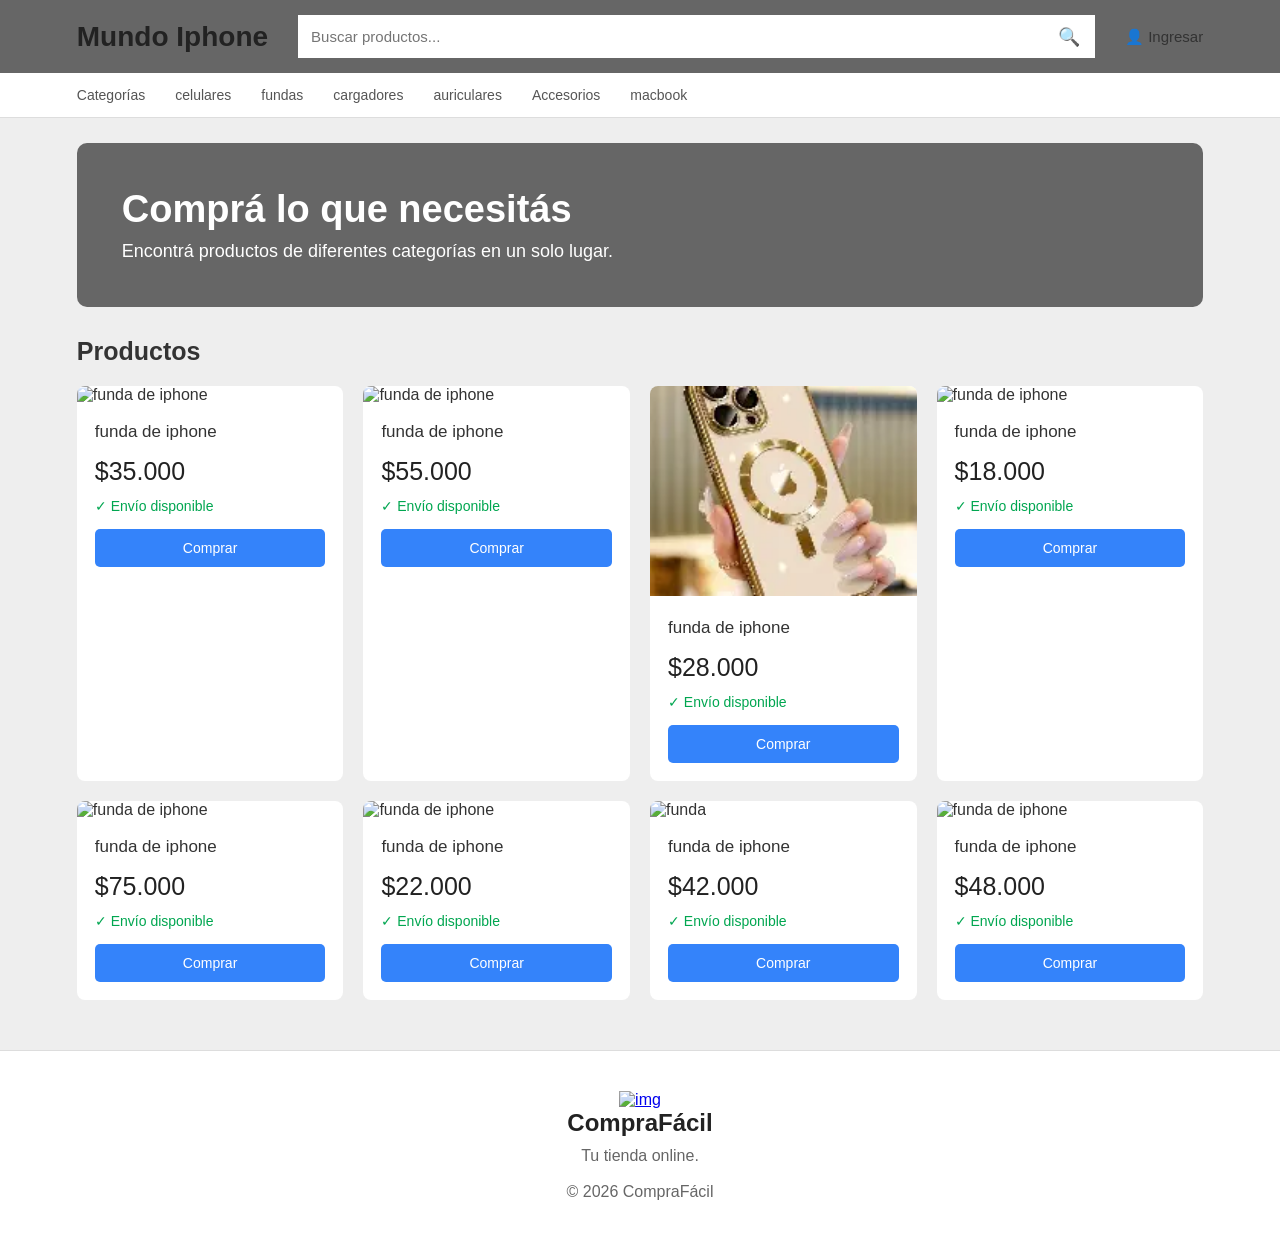
==== accesorios.html @ ab216c0a "Add files via upload" ====
<!DOCTYPE html>
<html lang="en">
<head>
    <meta charset="UTF-8">
    <link rel="stylesheet" href="estilos.css">
    <meta name="viewport" content="width=device-width, initial-scale=1.0">
    <title>zone Phone</title>
</head>
<link rel="preconnect" href="https://fonts.googleapis.com">
<link rel="preconnect" href="https://fonts.gstatic.com" crossorigin>
<link href="https://fonts.googleapis.com/css2?family=Bitcount+Ink:wght@100..900&display=swap" rel="stylesheet">
<body>
    <!-- ===== ENCABEZADO ===== -->
<title>zone Phone</title>
<link rel="estilos" href="estilos.css">
<header>

    <div class="logo">
       Mundo Iphone
    </div>

    <div class="buscador">

        <input
            type="text"
            placeholder="Buscar productos..."
        >
        <button type="submit">🔍</button>

        
    </div>

    <div class="usuario">
        👤 Ingresar
    </div>

</header>


<!-- ===== CATEGORÍAS ===== -->

<nav>

    <a href="#">Categorías</a>

    <a href="celulares.html">celulares</a>

    <a href="fundas.html">fundas</a>

    <a href="cargadores.html">cargadores</a>

    <a href="auriculares.html">auriculares</a>

    <a href="accesorios.html">Accesorios</a>

    <a href="macbook.html">macbook</a>

</nav>


<!-- ===== BANNER ===== -->

<section class="banner">

    <h1>
        Comprá lo que necesitás
    </h1>

    <p>
        Encontrá productos de diferentes categorías
        en un solo lugar.
    </p>

</section>


<!-- ===== PRODUCTOS ===== -->

<main class="contenedor">

    <h2 class="titulo">
        Productos
    </h2>


    <section class="productos">


        <!-- PRODUCTO 1 -->

        <article class="producto">

            <img
                src="https://th.bing.com/th/id/OIP.lqDv7DbG0J4QGtBsUQk6LwHaHa?w=180&h=182&c=7&r=0&o=7&pid=1.7&rm=3"
                alt="funda de iphone"
            >

            <div class="informacion">

                <h3>
                    funda de iphone
                </h3>

                <div class="precio">
                    $35.000
                </div>

                <div class="envio">
                    ✓ Envío disponible
                </div>

                <a href="#" class="boton">
                    Comprar
                </a>

            </div>

        </article>


        <!-- PRODUCTO 2 -->

        <article class="producto">

            <img
                src="https://th.bing.com/th/id/OIP.3WIQGI8E8xNQ7wiEvR8lOgHaH5?w=169&h=182&c=7&r=0&o=7&pid=1.7&rm=3"
                alt="funda de iphone"
            >

            <div class="informacion">

                <h3>
                    funda de iphone
                </h3>

                <div class="precio">
                    $55.000
                </div>

                <div class="envio">
                    ✓ Envío disponible
                </div>

                <a href="#" class="boton">
                    Comprar
                </a>

            </div>

        </article>


        <!-- PRODUCTO 3 -->

        <article class="producto">

            <img
                src="[data-uri]"
                alt="funda de iphone"
            >

            <div class="informacion">

                <h3>
                    funda de iphone
                </h3>

                <div class="precio">
                    $28.000
                </div>

                <div class="envio">
                    ✓ Envío disponible
                </div>

                <a href="#" class="boton">
                    Comprar
                </a>

            </div>

        </article>


        <!-- PRODUCTO 4 -->

        <article class="producto">

            <img
                src="https://th.bing.com/th?q=iPhone+11+Rojo+Fundas&w=120&h=120&c=1&rs=1&qlt=70&r=0&o=7&cb=1&pid=InlineBlock&rm=3&mkt=es-AR&cc=AR&setlang=es&adlt=moderate&t=1&mw=247"
                alt="funda de iphone"
            >

            <div class="informacion">

                <h3>
                    funda de iphone
                </h3>

                <div class="precio">
                    $18.000
                </div>

                <div class="envio">
                    ✓ Envío disponible
                </div>

                <a href="#" class="boton">
                    Comprar
                </a>

            </div>

        </article>


        <!-- PRODUCTO 5 -->

        <article class="producto">

            <img
                src="https://th.bing.com/th/id/OIP.HpjDzfjEz4w4S8hobf5PIgHaHa?w=175&h=180&c=7&r=0&o=7&pid=1.7&rm=3"
                alt="funda de iphone"
            >

            <div class="informacion">

                <h3>
                    funda de iphone
                </h3>

                <div class="precio">
                    $75.000
                </div>

                <div class="envio">
                    ✓ Envío disponible
                </div>

                <a href="#" class="boton">
                    Comprar
                </a>

            </div>

        </article>


        <!-- PRODUCTO 6 -->

        <article class="producto">

            <img
                src="https://th.bing.com/th/id/OIP.JQcCdnDBxBbUWGjRjV0ViQHaHs?w=196&h=203&c=7&r=0&o=7&pid=1.7&rm=3"
                alt="funda de iphone"
            >

            <div class="informacion">

                <h3>
                    funda de iphone
                </h3>

                <div class="precio">
                    $22.000
                </div>

                <div class="envio">
                    ✓ Envío disponible
                </div>

                <a href="#" class="boton">
                    Comprar
                </a>

            </div>

        </article>


        <!-- PRODUCTO 7 -->

        <article class="producto">

            <img
                src="https://th.bing.com/th/id/OIP.5rBGPWnrFqaTnZEM7w9niAHaHa?w=210&h=210&c=7&r=0&o=7&pid=1.7&rm=3"
                alt="funda"
            >

            <div class="informacion">

                <h3>
                    funda de iphone
                </h3>

                <div class="precio">
                    $42.000
                </div>

                <div class="envio">
                    ✓ Envío disponible
                </div>

                <a href="#" class="boton">
                    Comprar
                </a>

            </div>

        </article>


        <!-- PRODUCTO 8 -->

        <article class="producto">

            <img
                src="https://th.bing.com/th/id/OIP.6UaRbbghZWbyrovFTUPnWQHaHa?w=204&h=203&c=7&r=0&o=7&pid=1.7&rm=3"
                alt="funda de iphone"
            >

            <div class="informacion">

                <h3>
                    funda de iphone
                </h3>

                <div class="precio">
                    $48.000
                </div>

                <div class="envio">
                    ✓ Envío disponible
                </div>

                <a href="#" class="boton">
                    Comprar
                </a>

            </div>

        </article>


    </section>

</main>


<!-- ===== FOOTER ===== -->

<footer>

<a href="https://www.instagram.com/mati_bcj__/"><img  src="https://th.bing.com/th/id/OIP.xa0FgRBsvMi7bmVNCDYsCgHaHa?r=0&o=7rm=3&rs=1&pid=ImgDetMain&o=7&rm=3"  alt="img" width="70px" height="70px"></a>
    <h2>
        CompraFácil
    </h2>

    <p>
        Tu tienda online.
    </p>

    <br>

    <p>
        © 2026 CompraFácil
    </p>

</footer>
</body>
</html>
---- estilos.css ----
* {
        margin: 0;
        padding: 0;
        box-sizing: border-box;
        font-family: Arial, sans-serif;
    }

    body {
        background-color: #eeeeee;
        color: #333;
    }

    /* ===== HEADER ===== */

    header {
        background-color: #666666;
        padding: 15px 6%;
        display: flex;
        align-items: center;
        gap: 30px;
    }

    .logo {
        font-size: 28px;
        font-weight: bold;
        color: #222;
    }

    .buscador {
        flex: 1;
        display: flex;
    }

    .buscador input {
        width: 100%;
        padding: 13px;
        border: none;
        outline: none;
        font-size: 15px;
    }

    .buscador button {
        width: 55px;
        border: none;
        background-color: white;
        cursor: pointer;
        font-size: 18px;
    }

    .usuario {
        font-size: 15px;
        white-space: nowrap;
    }

    /* ===== CATEGORÍAS ===== */

    nav {
        background-color: white;
        padding: 14px 6%;
        display: flex;
        gap: 30px;
        border-bottom: 1px solid #ddd;
    }

    nav a {
        text-decoration: none;
        color: #555;
        font-size: 14px;
    }

    nav a:hover {
        color: #3483fa;
    }

    /* ===== BANNER ===== */

    .banner {
        width: 88%;
        max-width: 1200px;
        margin: 25px auto;
        padding: 45px;
        border-radius: 10px;
        background-color: #666666;
        color: white;
    }

    .banner h1 {
        font-size: 38px;
        margin-bottom: 10px;
    }

    .banner p {
        font-size: 18px;
    }

    /* ===== CONTENIDO ===== */

    .contenedor {
        width: 88%;
        max-width: 1200px;
        margin: auto;
    }

    .titulo {
        margin: 30px 0 20px;
        font-size: 25px;
    }

    /* ===== PRODUCTOS ===== */

    .productos {
        display: grid;
        grid-template-columns: repeat(4, 1fr);
        gap: 20px;
        padding-bottom: 50px;
    }

    .producto {
        background-color: white;
        border-radius: 8px;
        overflow: hidden;
        transition: 0.2s;
    }

    .producto:hover {
        transform: translateY(-5px);
        box-shadow: 0 5px 15px rgba(0,0,0,0.15);
    }

    .producto img {
        width: 100%;
        height: 210px;
        object-fit: cover;
    }

    .informacion {
        padding: 18px;
    }

    .informacion h3 {
        font-size: 17px;
        font-weight: normal;
        margin-bottom: 15px;
    }

    .precio {
        font-size: 25px;
        margin-bottom: 12px;
        color: #222;
    }

    .envio {
        color: #00a650;
        font-size: 14px;
        margin-bottom: 15px;
    }

    .boton {
        display: block;
        text-align: center;
        text-decoration: none;
        background-color: #3483fa;
        color: white;
        padding: 11px;
        border-radius: 5px;
        font-size: 14px;
    }

    .boton:hover {
        background-color: #296fd3;
    }

    /* ===== PIE DE PÁGINA ===== */

    footer {
        background-color: white;
        border-top: 1px solid #ddd;
        padding: 40px;
        text-align: center;
        color: #666;
    }

    footer h2 {
        color: #222;
        margin-bottom: 10px;
    }

    /* ===== RESPONSIVE ===== */

    @media (max-width: 900px) {

        .productos {
            grid-template-columns: repeat(2, 1fr);
        }

    }

    @media (max-width: 600px) {

        header {
            flex-wrap: wrap;
        }

        .logo {
            width: 100%;
            text-align: center;
        }

        .buscador {
            width: 100%;
        }

        nav {
            overflow-x: auto;
        }

        .banner {
            padding: 30px;
        }

        .banner h1 {
            font-size: 28px;
        }

        .productos {
            grid-template-columns: 1fr 1fr;
            gap: 10px;
        }

        .producto img {
            height: 160px;
        }

        .informacion {
            padding: 12px;
        }

        .precio {
            font-size: 20px;
        }

    }
---- estilos.css ----
* {
        margin: 0;
        padding: 0;
        box-sizing: border-box;
        font-family: Arial, sans-serif;
    }

    body {
        background-color: #eeeeee;
        color: #333;
    }

    /* ===== HEADER ===== */

    header {
        background-color: #666666;
        padding: 15px 6%;
        display: flex;
        align-items: center;
        gap: 30px;
    }

    .logo {
        font-size: 28px;
        font-weight: bold;
        color: #222;
    }

    .buscador {
        flex: 1;
        display: flex;
    }

    .buscador input {
        width: 100%;
        padding: 13px;
        border: none;
        outline: none;
        font-size: 15px;
    }

    .buscador button {
        width: 55px;
        border: none;
        background-color: white;
        cursor: pointer;
        font-size: 18px;
    }

    .usuario {
        font-size: 15px;
        white-space: nowrap;
    }

    /* ===== CATEGORÍAS ===== */

    nav {
        background-color: white;
        padding: 14px 6%;
        display: flex;
        gap: 30px;
        border-bottom: 1px solid #ddd;
    }

    nav a {
        text-decoration: none;
        color: #555;
        font-size: 14px;
    }

    nav a:hover {
        color: #3483fa;
    }

    /* ===== BANNER ===== */

    .banner {
        width: 88%;
        max-width: 1200px;
        margin: 25px auto;
        padding: 45px;
        border-radius: 10px;
        background-color: #666666;
        color: white;
    }

    .banner h1 {
        font-size: 38px;
        margin-bottom: 10px;
    }

    .banner p {
        font-size: 18px;
    }

    /* ===== CONTENIDO ===== */

    .contenedor {
        width: 88%;
        max-width: 1200px;
        margin: auto;
    }

    .titulo {
        margin: 30px 0 20px;
        font-size: 25px;
    }

    /* ===== PRODUCTOS ===== */

    .productos {
        display: grid;
        grid-template-columns: repeat(4, 1fr);
        gap: 20px;
        padding-bottom: 50px;
    }

    .producto {
        background-color: white;
        border-radius: 8px;
        overflow: hidden;
        transition: 0.2s;
    }

    .producto:hover {
        transform: translateY(-5px);
        box-shadow: 0 5px 15px rgba(0,0,0,0.15);
    }

    .producto img {
        width: 100%;
        height: 210px;
        object-fit: cover;
    }

    .informacion {
        padding: 18px;
    }

    .informacion h3 {
        font-size: 17px;
        font-weight: normal;
        margin-bottom: 15px;
    }

    .precio {
        font-size: 25px;
        margin-bottom: 12px;
        color: #222;
    }

    .envio {
        color: #00a650;
        font-size: 14px;
        margin-bottom: 15px;
    }

    .boton {
        display: block;
        text-align: center;
        text-decoration: none;
        background-color: #3483fa;
        color: white;
        padding: 11px;
        border-radius: 5px;
        font-size: 14px;
    }

    .boton:hover {
        background-color: #296fd3;
    }

    /* ===== PIE DE PÁGINA ===== */

    footer {
        background-color: white;
        border-top: 1px solid #ddd;
        padding: 40px;
        text-align: center;
        color: #666;
    }

    footer h2 {
        color: #222;
        margin-bottom: 10px;
    }

    /* ===== RESPONSIVE ===== */

    @media (max-width: 900px) {

        .productos {
            grid-template-columns: repeat(2, 1fr);
        }

    }

    @media (max-width: 600px) {

        header {
            flex-wrap: wrap;
        }

        .logo {
            width: 100%;
            text-align: center;
        }

        .buscador {
            width: 100%;
        }

        nav {
            overflow-x: auto;
        }

        .banner {
            padding: 30px;
        }

        .banner h1 {
            font-size: 28px;
        }

        .productos {
            grid-template-columns: 1fr 1fr;
            gap: 10px;
        }

        .producto img {
            height: 160px;
        }

        .informacion {
            padding: 12px;
        }

        .precio {
            font-size: 20px;
        }

    }
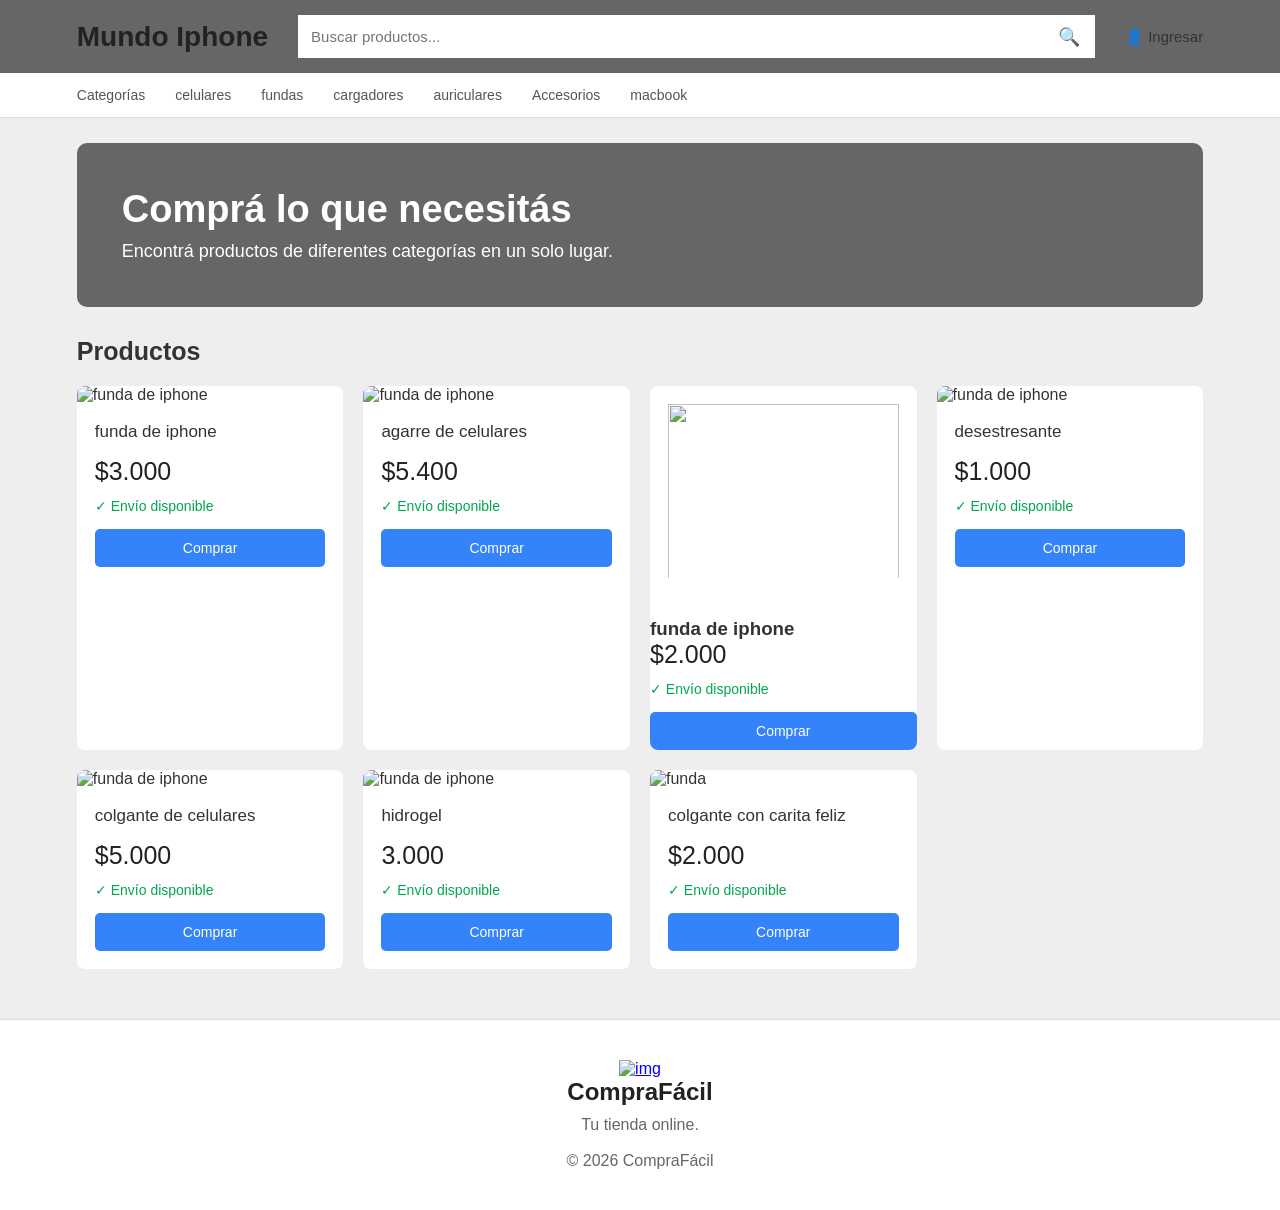
==== commit 0ad91a2c: "Add files via upload agregamos imagenes y acomodamos precios" ====
--- a/accesorios.html
+++ b/accesorios.html
@@ -102,7 +102,7 @@
                 </h3>
 
                 <div class="precio">
-                    $35.000
+                    $3.000
                 </div>
 
                 <div class="envio">
@@ -123,9 +123,39 @@
         <article class="producto">
 
             <img
-                src="https://th.bing.com/th/id/OIP.3WIQGI8E8xNQ7wiEvR8lOgHaH5?w=169&h=182&c=7&r=0&o=7&pid=1.7&rm=3"
-                alt="funda de iphone"
-            >
+                src="https://imgs.search.brave.com/RlelhZnqOQGCmLyrAwkicXU336KvYit3Cat332UtdWM/rs:fit:860:0:0:0/g:ce/aHR0cHM6Ly9rb2xh/Y2Nlc29yaW9zLmNv/bS93cC1jb250ZW50/L3VwbG9hZHMvMjAy/NS8wOS9zb3BvcnRl/LW1ldGFsaWNvLTQu/cG5n"
+                alt="funda de iphone"
+            >
+
+            <div class="informacion">
+
+                <h3>
+                    agarre de celulares
+                </h3>
+
+                <div class="precio">
+                    $5.400
+                </div>
+
+                <div class="envio">
+                    ✓ Envío disponible
+                </div>
+
+                <a href="#" class="boton">
+                    Comprar
+                </a>
+
+            </div>
+
+        </article>
+
+
+        <!-- PRODUCTO 3 -->
+
+        <article class="producto">
+
+            <img
+                src="https://imgs.search.brave.com/WIKdRXOg6GsjXc3wdHsk2YmTjl7kUSle022wUnVVPlM/rs:fit:860:0:0:0/g:ce/aHR0cHM6Ly9rb2xh/Y2Nlc29yaW9zLmNv/bS93cC1jb250ZW50/L3VwbG9hZHMvMjAy/Ni8wNC9QUk9EVUNU/T1MtV0VCLTIwMjYt/MDQtMDdUMTI0MzE1/LjMyOS5wbmc"
 
             <div class="informacion">
 
@@ -134,39 +164,7 @@
                 </h3>
 
                 <div class="precio">
-                    $55.000
-                </div>
-
-                <div class="envio">
-                    ✓ Envío disponible
-                </div>
-
-                <a href="#" class="boton">
-                    Comprar
-                </a>
-
-            </div>
-
-        </article>
-
-
-        <!-- PRODUCTO 3 -->
-
-        <article class="producto">
-
-            <img
-                src="[data-uri]"
-                alt="funda de iphone"
-            >
-
-            <div class="informacion">
-
-                <h3>
-                    funda de iphone
-                </h3>
-
-                <div class="precio">
-                    $28.000
+                    $2.000
                 </div>
 
                 <div class="envio">
@@ -187,18 +185,18 @@
         <article class="producto">
 
             <img
-                src="https://th.bing.com/th?q=iPhone+11+Rojo+Fundas&w=120&h=120&c=1&rs=1&qlt=70&r=0&o=7&cb=1&pid=InlineBlock&rm=3&mkt=es-AR&cc=AR&setlang=es&adlt=moderate&t=1&mw=247"
-                alt="funda de iphone"
-            >
-
-            <div class="informacion">
-
-                <h3>
-                    funda de iphone
-                </h3>
-
-                <div class="precio">
-                    $18.000
+                src="https://imgs.search.brave.com/9Du66cB6i1beCLahHrq1XD6NOsEXyOTUGy7x7X4h13k/rs:fit:860:0:0:0/g:ce/aHR0cHM6Ly9rb2xh/Y2Nlc29yaW9zLmNv/bS93cC1jb250ZW50/L3VwbG9hZHMvMjAy/NS8wOS9zb3BvcnRl/LXNvcGFwYXMtYXJv/LTUucG5n"
+                alt="funda de iphone"
+            >
+
+            <div class="informacion">
+
+                <h3>
+                    desestresante
+                </h3>
+
+                <div class="precio">
+                    $1.000
                 </div>
 
                 <div class="envio">
@@ -219,18 +217,18 @@
         <article class="producto">
 
             <img
-                src="https://th.bing.com/th/id/OIP.HpjDzfjEz4w4S8hobf5PIgHaHa?w=175&h=180&c=7&r=0&o=7&pid=1.7&rm=3"
-                alt="funda de iphone"
-            >
-
-            <div class="informacion">
-
-                <h3>
-                    funda de iphone
-                </h3>
-
-                <div class="precio">
-                    $75.000
+                src="https://imgs.search.brave.com/Lwpmb1WV0AS9Hj9uWvzJJmWD8jN6GQDOUS9H20gxI1E/rs:fit:860:0:0:0/g:ce/aHR0cHM6Ly9hci10/b2RvbW9kYS5ibHVl/c3Rhcmdyb3VwLWNk/bi5jb20vbWVkaWEv/Y2F0YWxvZy9wcm9k/dWN0LzgvMy84Mzg2/MDgwMV8wXzFfMjAy/NjA1MDUxNTAwNTYu/anBnP3F1YWxpdHk9/NzUmYmctY29sb3I9/MjU1LDI1NSwyNTUm/Zml0PWJvdW5kcyZo/ZWlnaHQ9NjA4Jndp/ZHRoPTQ3NSZjYW52/YXM9NDc1OjYwOA"
+                alt="funda de iphone"
+            >
+
+            <div class="informacion">
+
+                <h3>
+                    colgante de celulares
+                </h3>
+
+                <div class="precio">
+                    $5.000
                 </div>
 
                 <div class="envio">
@@ -251,18 +249,18 @@
         <article class="producto">
 
             <img
-                src="https://th.bing.com/th/id/OIP.JQcCdnDBxBbUWGjRjV0ViQHaHs?w=196&h=203&c=7&r=0&o=7&pid=1.7&rm=3"
-                alt="funda de iphone"
-            >
-
-            <div class="informacion">
-
-                <h3>
-                    funda de iphone
-                </h3>
-
-                <div class="precio">
-                    $22.000
+                src="https://imgs.search.brave.com/T72AX_Q_d1ZDsbEo1svSQLnpAQaJJeSHcqk-J0VGWlU/rs:fit:860:0:0:0/g:ce/aHR0cHM6Ly9jZG4u/YmlsbG93c2hvcC5j/b20vOWVmODRkZGEt/MzJkZC00MDE2LTdk/YTMtMWMwYTgyNGZm/ZmI0L2ltZy9Qcm9k/dWN0by81MmMyY2E0/Yi1iZTA5LTM0Yjgt/MzI4OC02YTMzYTQx/NTAwODgvaGlkcm9n/ZWwtNjczZGU4N2Zh/MTk4NC1PLnBuZw"
+                alt="funda de iphone"
+            >
+
+            <div class="informacion">
+
+                <h3>
+                    hidrogel
+                </h3>
+
+                <div class="precio">
+                    3.000
                 </div>
 
                 <div class="envio">
@@ -283,63 +281,36 @@
         <article class="producto">
 
             <img
-                src="https://th.bing.com/th/id/OIP.5rBGPWnrFqaTnZEM7w9niAHaHa?w=210&h=210&c=7&r=0&o=7&pid=1.7&rm=3"
+                src="https://imgs.search.brave.com/2kPE7-es5l4nFboWR3fkVKoDTxbyQIYh5kV48746IlU/rs:fit:860:0:0:0/g:ce/aHR0cHM6Ly9pLnBp/bmltZy5jb20vb3Jp/Z2luYWxzL2FlL2Fm/LzEwL2FlYWYxMDc1/ZTViZWJiOTdjYjI5/MDQ3ODVkMWE0OTMz/LmpwZw"
                 alt="funda"
             >
 
             <div class="informacion">
 
                 <h3>
-                    funda de iphone
-                </h3>
-
-                <div class="precio">
-                    $42.000
-                </div>
-
-                <div class="envio">
-                    ✓ Envío disponible
-                </div>
-
-                <a href="#" class="boton">
-                    Comprar
-                </a>
-
-            </div>
-
-        </article>
-
-
-        <!-- PRODUCTO 8 -->
-
-        <article class="producto">
-
-            <img
-                src="https://th.bing.com/th/id/OIP.6UaRbbghZWbyrovFTUPnWQHaHa?w=204&h=203&c=7&r=0&o=7&pid=1.7&rm=3"
-                alt="funda de iphone"
-            >
-
-            <div class="informacion">
-
-                <h3>
-                    funda de iphone
-                </h3>
-
-                <div class="precio">
-                    $48.000
-                </div>
-
-                <div class="envio">
-                    ✓ Envío disponible
-                </div>
-
-                <a href="#" class="boton">
-                    Comprar
-                </a>
-
-            </div>
-
-        </article>
+                    colgante con carita feliz
+                </h3>
+
+                <div class="precio">
+                    $2.000
+                </div>
+
+                <div class="envio">
+                    ✓ Envío disponible
+                </div>
+
+                <a href="#" class="boton">
+                    Comprar
+                </a>
+
+            </div>
+
+        </article>
+
+
+       
+
+       
 
 
     </section>
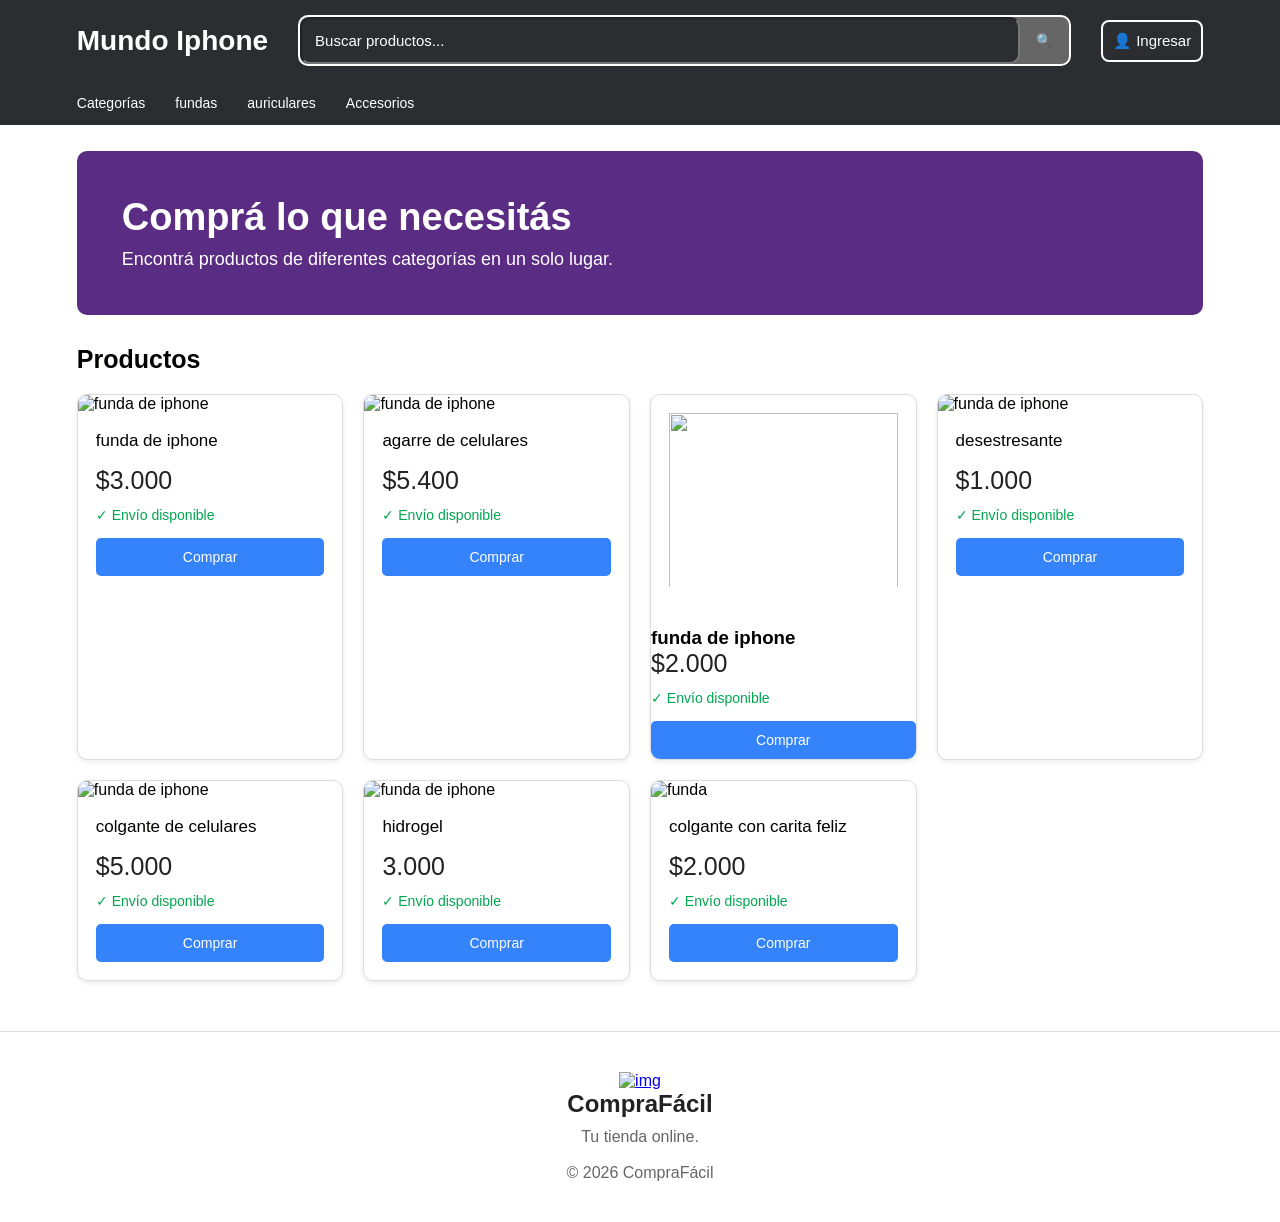
==== commit 8b68c5a5: "Add files via upload agregamos los vinculos a categorias" ====
--- a/accesorios.html
+++ b/accesorios.html
@@ -41,19 +41,19 @@
 
 <nav>
 
-    <a href="#">Categorías</a>
-
-    <a href="celulares.html">celulares</a>
+    <a href="index.html">Categorías</a>
+
+    
 
     <a href="fundas.html">fundas</a>
 
-    <a href="cargadores.html">cargadores</a>
+    
 
     <a href="auriculares.html">auriculares</a>
 
     <a href="accesorios.html">Accesorios</a>
 
-    <a href="macbook.html">macbook</a>
+    
 
 </nav>
 
--- a/estilos.css
+++ b/estilos.css
@@ -8,14 +8,14 @@
     }
 
     body {
-        background-color: #eeeeee;
-        color: #333;
+        background-color: white;
+        color: #020300;
     }
 
     /* ===== HEADER ===== */
 
     header {
-        background-color: #666666;
+        background-color: #2b2d31;
         padding: 15px 6%;
         display: flex;
         align-items: center;
@@ -25,48 +25,70 @@
     .logo {
         font-size: 28px;
         font-weight: bold;
-        color: #222;
+        color: white;
     }
 
     .buscador {
         flex: 1;
         display: flex;
+        align-items: center;
+        background-color: #666666;
+        border: 2px solid white;
+        border-radius: 10px;
+        overflow: hidden;
     }
 
     .buscador input {
         width: 100%;
         padding: 13px;
-        border: none;
+        border: 1x solid white;
+        border-radius: 10px;
         outline: none;
         font-size: 15px;
+        background-color: #2b2d31;
+    }
+
+    .buscador input::placeholder {
+    color: white;
     }
 
     .buscador button {
-        width: 55px;
+        padding: 13px 16px;
         border: none;
-        background-color: white;
+        background: transparent;
+        color: #2b2d31;
         cursor: pointer;
-        font-size: 18px;
     }
 
     .usuario {
         font-size: 15px;
-        white-space: nowrap;
+        padding: 10px;
+        border: 2px solid white;
+        border-radius: 8px;
+        background-color: #2b2d31;
+        color: white;
+        cursor: pointer;
+        transition: 0.3s;
+    }
+
+    .usuario:active {
+        box-shadow: 0 0 15px #3483fa;
+        background-color: #3483fa;
     }
 
     /* ===== CATEGORÍAS ===== */
 
     nav {
-        background-color: white;
+        background-color: #2b2d31;
         padding: 14px 6%;
         display: flex;
         gap: 30px;
-        border-bottom: 1px solid #ddd;
+        border-bottom: 1px solid white;
     }
 
     nav a {
         text-decoration: none;
-        color: #555;
+        color:white ;
         font-size: 14px;
     }
 
@@ -82,7 +104,7 @@
         margin: 25px auto;
         padding: 45px;
         border-radius: 10px;
-        background-color: #666666;
+        background-color:  #5B2C83;
         color: white;
     }
 
@@ -119,14 +141,17 @@
 
     .producto {
         background-color: white;
-        border-radius: 8px;
+        border: 1px solid #dddddd;
+        border-radius: 10px;
         overflow: hidden;
-        transition: 0.2s;
+        transition: all 0.3s ease;
+        box-shadow: 0 2px 5px rgba(0, 0, 0, 0.08);
     }
 
     .producto:hover {
-        transform: translateY(-5px);
-        box-shadow: 0 5px 15px rgba(0,0,0,0.15);
+        transform: translateY(-8px);
+        box-shadow: 0 0 25px rgba(123, 44, 191, 1);
+        border-color: #7B2CBF;
     }
 
     .producto img {
--- a/estilos.css
+++ b/estilos.css
@@ -8,14 +8,14 @@
     }
 
     body {
-        background-color: #eeeeee;
-        color: #333;
+        background-color: white;
+        color: #020300;
     }
 
     /* ===== HEADER ===== */
 
     header {
-        background-color: #666666;
+        background-color: #2b2d31;
         padding: 15px 6%;
         display: flex;
         align-items: center;
@@ -25,48 +25,70 @@
     .logo {
         font-size: 28px;
         font-weight: bold;
-        color: #222;
+        color: white;
     }
 
     .buscador {
         flex: 1;
         display: flex;
+        align-items: center;
+        background-color: #666666;
+        border: 2px solid white;
+        border-radius: 10px;
+        overflow: hidden;
     }
 
     .buscador input {
         width: 100%;
         padding: 13px;
-        border: none;
+        border: 1x solid white;
+        border-radius: 10px;
         outline: none;
         font-size: 15px;
+        background-color: #2b2d31;
+    }
+
+    .buscador input::placeholder {
+    color: white;
     }
 
     .buscador button {
-        width: 55px;
+        padding: 13px 16px;
         border: none;
-        background-color: white;
+        background: transparent;
+        color: #2b2d31;
         cursor: pointer;
-        font-size: 18px;
     }
 
     .usuario {
         font-size: 15px;
-        white-space: nowrap;
+        padding: 10px;
+        border: 2px solid white;
+        border-radius: 8px;
+        background-color: #2b2d31;
+        color: white;
+        cursor: pointer;
+        transition: 0.3s;
+    }
+
+    .usuario:active {
+        box-shadow: 0 0 15px #3483fa;
+        background-color: #3483fa;
     }
 
     /* ===== CATEGORÍAS ===== */
 
     nav {
-        background-color: white;
+        background-color: #2b2d31;
         padding: 14px 6%;
         display: flex;
         gap: 30px;
-        border-bottom: 1px solid #ddd;
+        border-bottom: 1px solid white;
     }
 
     nav a {
         text-decoration: none;
-        color: #555;
+        color:white ;
         font-size: 14px;
     }
 
@@ -82,7 +104,7 @@
         margin: 25px auto;
         padding: 45px;
         border-radius: 10px;
-        background-color: #666666;
+        background-color:  #5B2C83;
         color: white;
     }
 
@@ -119,14 +141,17 @@
 
     .producto {
         background-color: white;
-        border-radius: 8px;
+        border: 1px solid #dddddd;
+        border-radius: 10px;
         overflow: hidden;
-        transition: 0.2s;
+        transition: all 0.3s ease;
+        box-shadow: 0 2px 5px rgba(0, 0, 0, 0.08);
     }
 
     .producto:hover {
-        transform: translateY(-5px);
-        box-shadow: 0 5px 15px rgba(0,0,0,0.15);
+        transform: translateY(-8px);
+        box-shadow: 0 0 25px rgba(123, 44, 191, 1);
+        border-color: #7B2CBF;
     }
 
     .producto img {
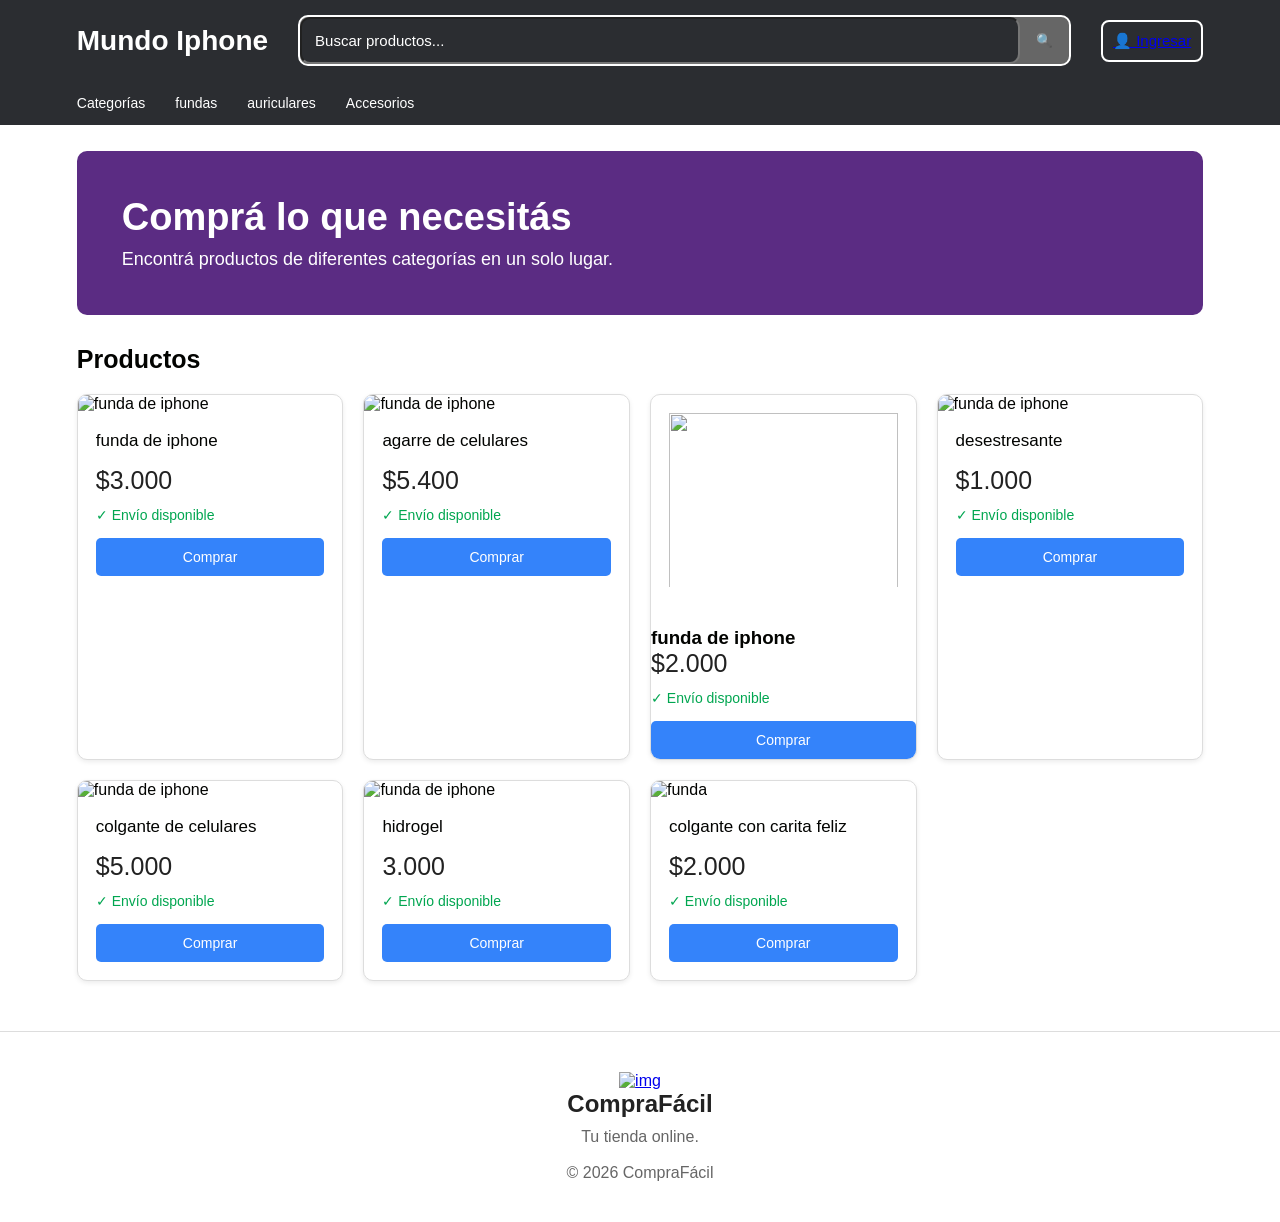
==== commit 994ac399: "Add files via upload arreglamos errores en el inicio de sesion" ====
--- a/accesorios.html
+++ b/accesorios.html
@@ -31,7 +31,7 @@
     </div>
 
     <div class="usuario">
-        👤 Ingresar
+        <a href="ingresar.html">👤 Ingresar</a>  
     </div>
 
 </header>
@@ -322,7 +322,7 @@
 
 <footer>
 
-<a href="https://www.instagram.com/mati_bcj__/"><img  src="https://th.bing.com/th/id/OIP.xa0FgRBsvMi7bmVNCDYsCgHaHa?r=0&o=7rm=3&rs=1&pid=ImgDetMain&o=7&rm=3"  alt="img" width="70px" height="70px"></a>
+<a href="https://www.instagram.com/zoneiphone2026?rpxt=bmwxcWdvczRuZnY2"><img  src="https://th.bing.com/th/id/OIP.xa0FgRBsvMi7bmVNCDYsCgHaHa?r=0&o=7rm=3&rs=1&pid=ImgDetMain&o=7&rm=3"  alt="img" width="70px" height="70px"></a>
     <h2>
         CompraFácil
     </h2>
@@ -338,5 +338,7 @@
     </p>
 
 </footer>
+<script src="sesiones.js"></script>
+
 </body>
 </html>
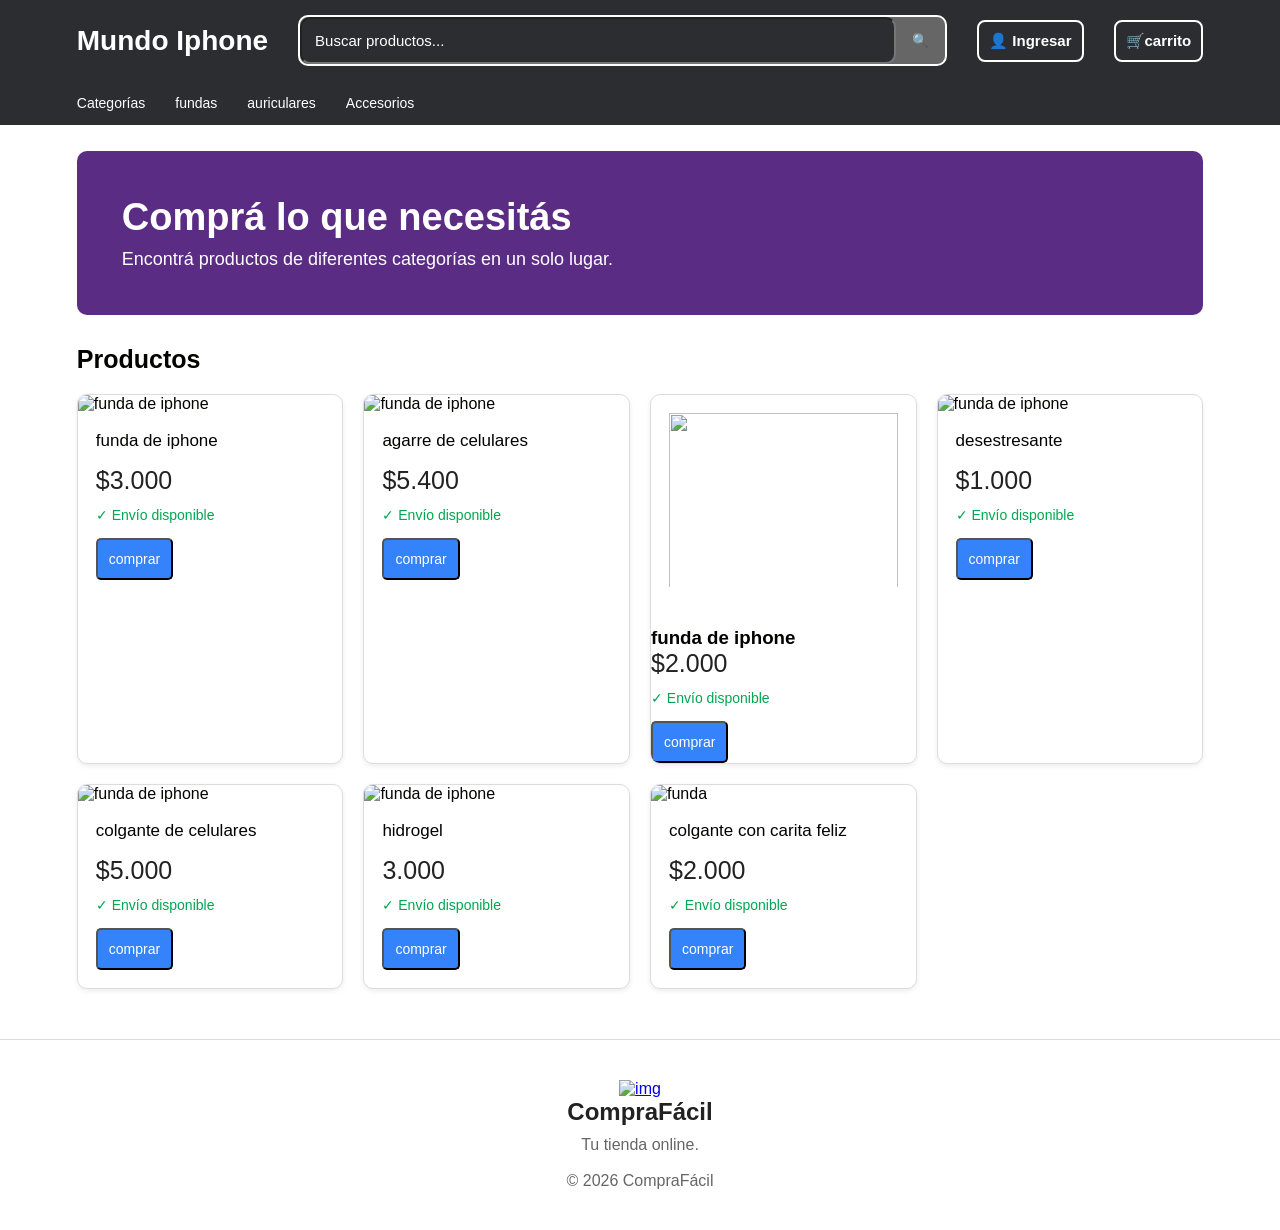
==== commit 4ea076c4: "Add files via upload agregamos el carrito con dos archivos uno html y el otro js para que pueda leer" ====
--- a/accesorios.html
+++ b/accesorios.html
@@ -30,9 +30,11 @@
         
     </div>
 
-    <div class="usuario">
-        <a href="ingresar.html">👤 Ingresar</a>  
-    </div>
+  <div class="usuario">
+   
+    <a href="ingresar.html">👤 Ingresar</a>
+</div>   
+<div class="usuario"><a href="carrito.html">🛒carrito</a></div>
 
 </header>
 
@@ -109,11 +111,7 @@
                     ✓ Envío disponible
                 </div>
 
-                <a href="#" class="boton">
-                    Comprar
-                </a>
-
-            </div>
+     <button class="boton">comprar</button>       </div>
 
         </article>
 
@@ -140,11 +138,7 @@
                 <div class="envio">
                     ✓ Envío disponible
                 </div>
-
-                <a href="#" class="boton">
-                    Comprar
-                </a>
-
+<button class="boton">comprar</button>        
             </div>
 
         </article>
@@ -170,10 +164,7 @@
                 <div class="envio">
                     ✓ Envío disponible
                 </div>
-
-                <a href="#" class="boton">
-                    Comprar
-                </a>
+<button class="boton">comprar</button>          
 
             </div>
 
@@ -202,11 +193,7 @@
                 <div class="envio">
                     ✓ Envío disponible
                 </div>
-
-                <a href="#" class="boton">
-                    Comprar
-                </a>
-
+<button class="boton">comprar</button>       
             </div>
 
         </article>
@@ -234,11 +221,7 @@
                 <div class="envio">
                     ✓ Envío disponible
                 </div>
-
-                <a href="#" class="boton">
-                    Comprar
-                </a>
-
+<button class="boton">comprar</button>        
             </div>
 
         </article>
@@ -267,10 +250,7 @@
                     ✓ Envío disponible
                 </div>
 
-                <a href="#" class="boton">
-                    Comprar
-                </a>
-
+    <button class="boton">comprar</button>    
             </div>
 
         </article>
@@ -298,11 +278,7 @@
                 <div class="envio">
                     ✓ Envío disponible
                 </div>
-
-                <a href="#" class="boton">
-                    Comprar
-                </a>
-
+<button class="boton">comprar</button>    
             </div>
 
         </article>
@@ -338,7 +314,8 @@
     </p>
 
 </footer>
+
 <script src="sesiones.js"></script>
-
+<script src="carrito.js"></script>   
 </body>
 </html>
--- a/estilos.css
+++ b/estilos.css
@@ -266,5 +266,122 @@
             font-size: 20px;
         }
 
-    }
-
+    }/* ===== PÁGINA CARRITO ===== */
+.lista-carrito {
+  display: flex;
+  flex-direction: column;
+  gap: 12px;
+  margin-bottom: 24px;
+}
+
+.item-carrito {
+  display: flex;
+  align-items: center;
+  gap: 14px;
+  background: #fff;
+  border: 1px solid #e5e7eb;
+  border-radius: 12px;
+  padding: 14px 16px;
+}
+
+.item-carrito .info {
+  flex: 1;
+}
+.item-carrito .info b {
+  display: block;
+  font-size: 15px;
+}
+.item-carrito .info small {
+  color: #6b7280;
+  font-size: 13px;
+}
+
+.item-carrito .cantidad {
+  display: flex;
+  align-items: center;
+  gap: 8px;
+}
+.item-carrito .cantidad button {
+  width: 28px;
+  height: 28px;
+  border: 1px solid #e5e7eb;
+  background: #f9fafb;
+  border-radius: 6px;
+  font-size: 16px;
+  cursor: pointer;
+}
+.item-carrito .cantidad button:hover {
+  background: #e5e7eb;
+}
+.item-carrito .cantidad span {
+  font-weight: 700;
+  min-width: 20px;
+  text-align: center;
+}
+
+.item-carrito .subtotal {
+  font-weight: 700;
+  font-size: 15px;
+  min-width: 80px;
+  text-align: right;
+}
+
+.item-carrito .quitar {
+  background: none;
+  border: none;
+  color: #ef4444;
+  font-size: 18px;
+  cursor: pointer;
+  padding: 4px;
+}
+
+.resumen-carrito {
+  background: #fff;
+  border: 1px solid #e5e7eb;
+  border-radius: 12px;
+  padding: 20px;
+  text-align: right;
+}
+
+.resumen-carrito .total {
+  font-size: 20px;
+  font-weight: 800;
+  margin-bottom: 14px;
+}
+
+.resumen-carrito .btn-pagar {
+  display: block;
+  width: 100%;
+  padding: 14px;
+  border: none;
+  border-radius: 11px;
+  background: #22c55e;
+  color: #fff;
+  font-size: 16px;
+  font-weight: 700;
+  cursor: pointer;
+  margin-bottom: 10px;
+}
+.resumen-carrito .btn-pagar:hover {
+  background: #16a34a;
+}
+
+.resumen-carrito .btn-seguir {
+  display: block;
+  text-align: center;
+  color: #2563eb;
+  text-decoration: none;
+  font-weight: 600;
+  font-size: 14px;
+}   /* Links del header */
+header a {
+  color: #fff;
+  text-decoration: none;
+  font-weight: 600;
+  font-size: 15px;
+}
+
+header a:hover {
+  color: #d1d5db;
+}   
+
--- a/estilos.css
+++ b/estilos.css
@@ -266,5 +266,122 @@
             font-size: 20px;
         }
 
-    }
-
+    }/* ===== PÁGINA CARRITO ===== */
+.lista-carrito {
+  display: flex;
+  flex-direction: column;
+  gap: 12px;
+  margin-bottom: 24px;
+}
+
+.item-carrito {
+  display: flex;
+  align-items: center;
+  gap: 14px;
+  background: #fff;
+  border: 1px solid #e5e7eb;
+  border-radius: 12px;
+  padding: 14px 16px;
+}
+
+.item-carrito .info {
+  flex: 1;
+}
+.item-carrito .info b {
+  display: block;
+  font-size: 15px;
+}
+.item-carrito .info small {
+  color: #6b7280;
+  font-size: 13px;
+}
+
+.item-carrito .cantidad {
+  display: flex;
+  align-items: center;
+  gap: 8px;
+}
+.item-carrito .cantidad button {
+  width: 28px;
+  height: 28px;
+  border: 1px solid #e5e7eb;
+  background: #f9fafb;
+  border-radius: 6px;
+  font-size: 16px;
+  cursor: pointer;
+}
+.item-carrito .cantidad button:hover {
+  background: #e5e7eb;
+}
+.item-carrito .cantidad span {
+  font-weight: 700;
+  min-width: 20px;
+  text-align: center;
+}
+
+.item-carrito .subtotal {
+  font-weight: 700;
+  font-size: 15px;
+  min-width: 80px;
+  text-align: right;
+}
+
+.item-carrito .quitar {
+  background: none;
+  border: none;
+  color: #ef4444;
+  font-size: 18px;
+  cursor: pointer;
+  padding: 4px;
+}
+
+.resumen-carrito {
+  background: #fff;
+  border: 1px solid #e5e7eb;
+  border-radius: 12px;
+  padding: 20px;
+  text-align: right;
+}
+
+.resumen-carrito .total {
+  font-size: 20px;
+  font-weight: 800;
+  margin-bottom: 14px;
+}
+
+.resumen-carrito .btn-pagar {
+  display: block;
+  width: 100%;
+  padding: 14px;
+  border: none;
+  border-radius: 11px;
+  background: #22c55e;
+  color: #fff;
+  font-size: 16px;
+  font-weight: 700;
+  cursor: pointer;
+  margin-bottom: 10px;
+}
+.resumen-carrito .btn-pagar:hover {
+  background: #16a34a;
+}
+
+.resumen-carrito .btn-seguir {
+  display: block;
+  text-align: center;
+  color: #2563eb;
+  text-decoration: none;
+  font-weight: 600;
+  font-size: 14px;
+}   /* Links del header */
+header a {
+  color: #fff;
+  text-decoration: none;
+  font-weight: 600;
+  font-size: 15px;
+}
+
+header a:hover {
+  color: #d1d5db;
+}   
+
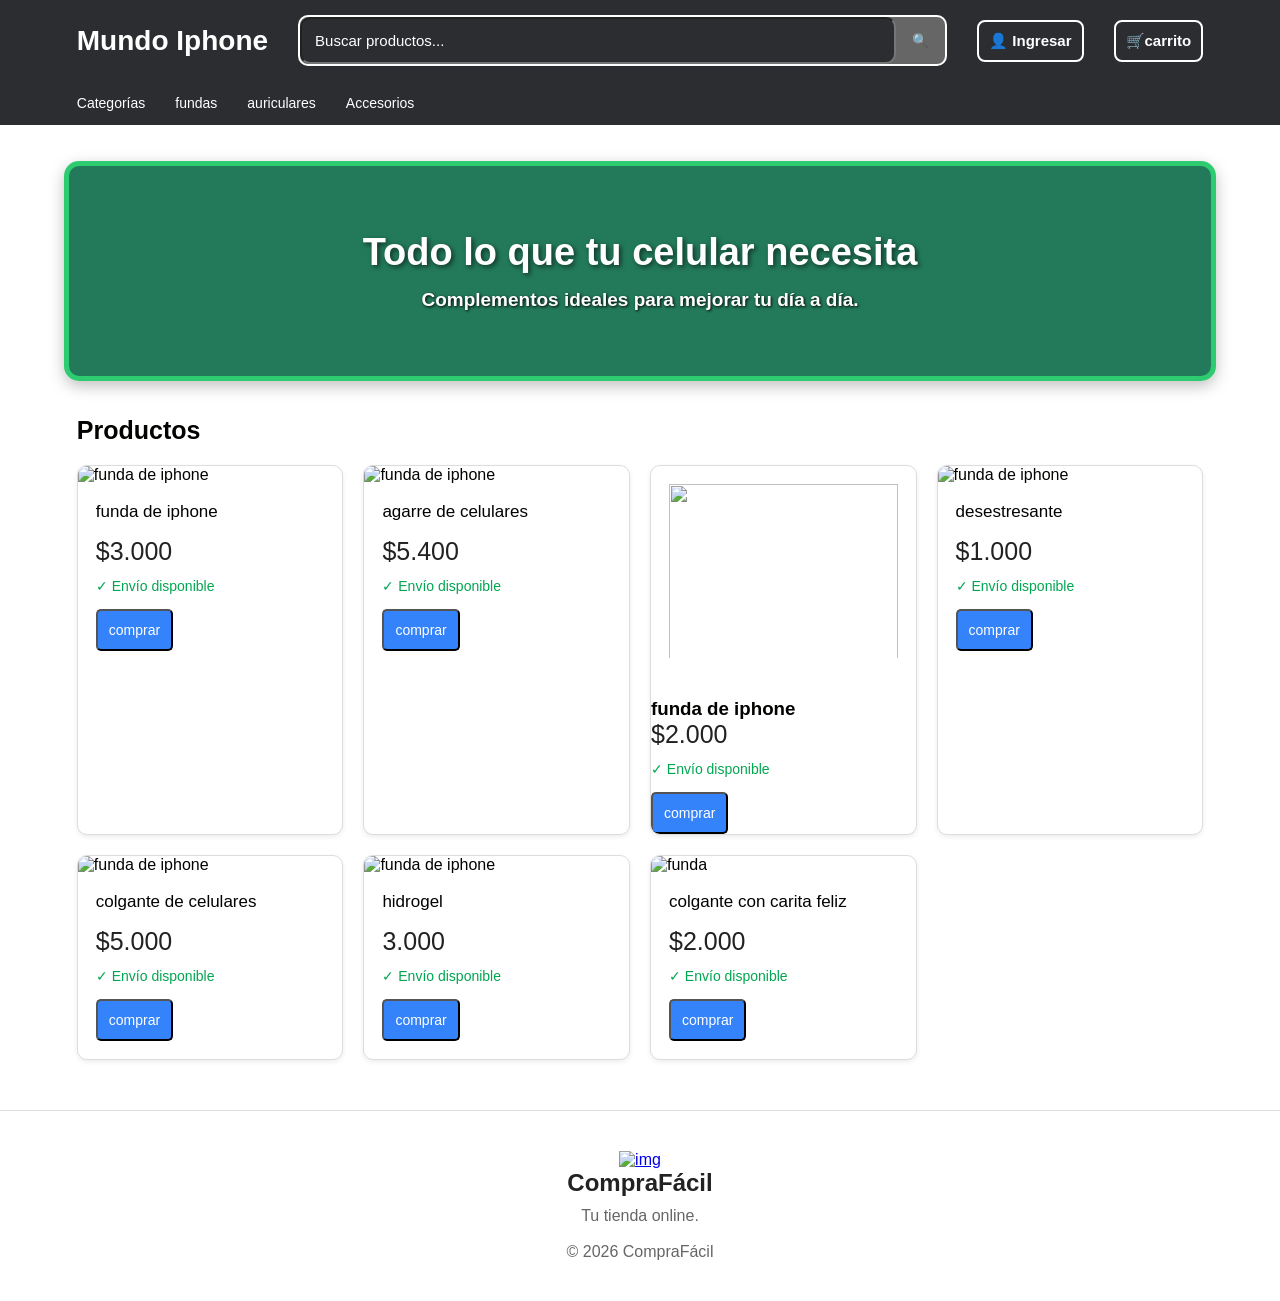
==== commit 7e18eff0: "Add files via upload Agregamos el buscador" ====
--- a/accesorios.html
+++ b/accesorios.html
@@ -62,15 +62,14 @@
 
 <!-- ===== BANNER ===== -->
 
-<section class="banner">
+<section class="banner accesorios">
 
     <h1>
-        Comprá lo que necesitás
+        Todo lo que tu celular necesita
     </h1>
 
     <p>
-        Encontrá productos de diferentes categorías
-        en un solo lugar.
+        Complementos ideales para mejorar tu día a día.
     </p>
 
 </section>
--- a/estilos.css
+++ b/estilos.css
@@ -98,24 +98,73 @@
 
     /* ===== BANNER ===== */
 
-    .banner {
-        width: 88%;
-        max-width: 1200px;
-        margin: 25px auto;
-        padding: 45px;
-        border-radius: 10px;
-        background-color:  #5B2C83;
-        color: white;
-    }
-
-    .banner h1 {
-        font-size: 38px;
-        margin-bottom: 10px;
-    }
-
-    .banner p {
-        font-size: 18px;
-    }
+   .banner {
+    width: 90%;
+    max-width: 1200px;
+    min-height: 220px;
+    margin: 35px auto;
+
+    padding: 60px 30px;
+
+    border: 5px solid #5B2C83;
+    border-radius: 15px;
+
+    background-color: #5B2C83;
+    color: white;
+
+    display: flex;
+    flex-direction: column;
+    justify-content: center;
+    align-items: center;
+    text-align: center;
+
+    box-sizing: border-box;
+    box-shadow: 0 5px 15px rgba(0, 0, 0, 0.25);
+    transition: 0.3s ease;
+}
+
+.banner:hover {
+    box-shadow: 0 0 20px #5B2C83;
+    transform: translateY(-4px);
+}
+
+.banner h1,
+.banner h2 {
+    font-size: 38px;
+    font-weight: 900;
+    color: white;
+    text-shadow: 2px 2px 5px rgba(0, 0, 0, 0.6);
+    margin-bottom: 15px;
+}
+
+.banner p {
+    font-size: 19px;
+    font-weight: bold;
+    color: white;
+    text-shadow: 1px 1px 3px black;
+}
+.banner.inicio {
+    background-color: #5B2C83;
+    border-color: #8E44AD;
+}
+
+/* Fundas */
+.banner.fundas {
+    background-color: #9B3F70;
+    border-color: #D64B91;
+}
+
+/* Auriculares */
+.banner.auriculares {
+    background-color: #245A91;
+    border-color: #3498DB;
+}
+
+/* Accesorios */
+.banner.accesorios {
+    background-color: #237A5B;
+    border-color: #2ECC71;
+}
 
     /* ===== CONTENIDO ===== */
 
--- a/estilos.css
+++ b/estilos.css
@@ -98,24 +98,73 @@
 
     /* ===== BANNER ===== */
 
-    .banner {
-        width: 88%;
-        max-width: 1200px;
-        margin: 25px auto;
-        padding: 45px;
-        border-radius: 10px;
-        background-color:  #5B2C83;
-        color: white;
-    }
-
-    .banner h1 {
-        font-size: 38px;
-        margin-bottom: 10px;
-    }
-
-    .banner p {
-        font-size: 18px;
-    }
+   .banner {
+    width: 90%;
+    max-width: 1200px;
+    min-height: 220px;
+    margin: 35px auto;
+
+    padding: 60px 30px;
+
+    border: 5px solid #5B2C83;
+    border-radius: 15px;
+
+    background-color: #5B2C83;
+    color: white;
+
+    display: flex;
+    flex-direction: column;
+    justify-content: center;
+    align-items: center;
+    text-align: center;
+
+    box-sizing: border-box;
+    box-shadow: 0 5px 15px rgba(0, 0, 0, 0.25);
+    transition: 0.3s ease;
+}
+
+.banner:hover {
+    box-shadow: 0 0 20px #5B2C83;
+    transform: translateY(-4px);
+}
+
+.banner h1,
+.banner h2 {
+    font-size: 38px;
+    font-weight: 900;
+    color: white;
+    text-shadow: 2px 2px 5px rgba(0, 0, 0, 0.6);
+    margin-bottom: 15px;
+}
+
+.banner p {
+    font-size: 19px;
+    font-weight: bold;
+    color: white;
+    text-shadow: 1px 1px 3px black;
+}
+.banner.inicio {
+    background-color: #5B2C83;
+    border-color: #8E44AD;
+}
+
+/* Fundas */
+.banner.fundas {
+    background-color: #9B3F70;
+    border-color: #D64B91;
+}
+
+/* Auriculares */
+.banner.auriculares {
+    background-color: #245A91;
+    border-color: #3498DB;
+}
+
+/* Accesorios */
+.banner.accesorios {
+    background-color: #237A5B;
+    border-color: #2ECC71;
+}
 
     /* ===== CONTENIDO ===== */
 
